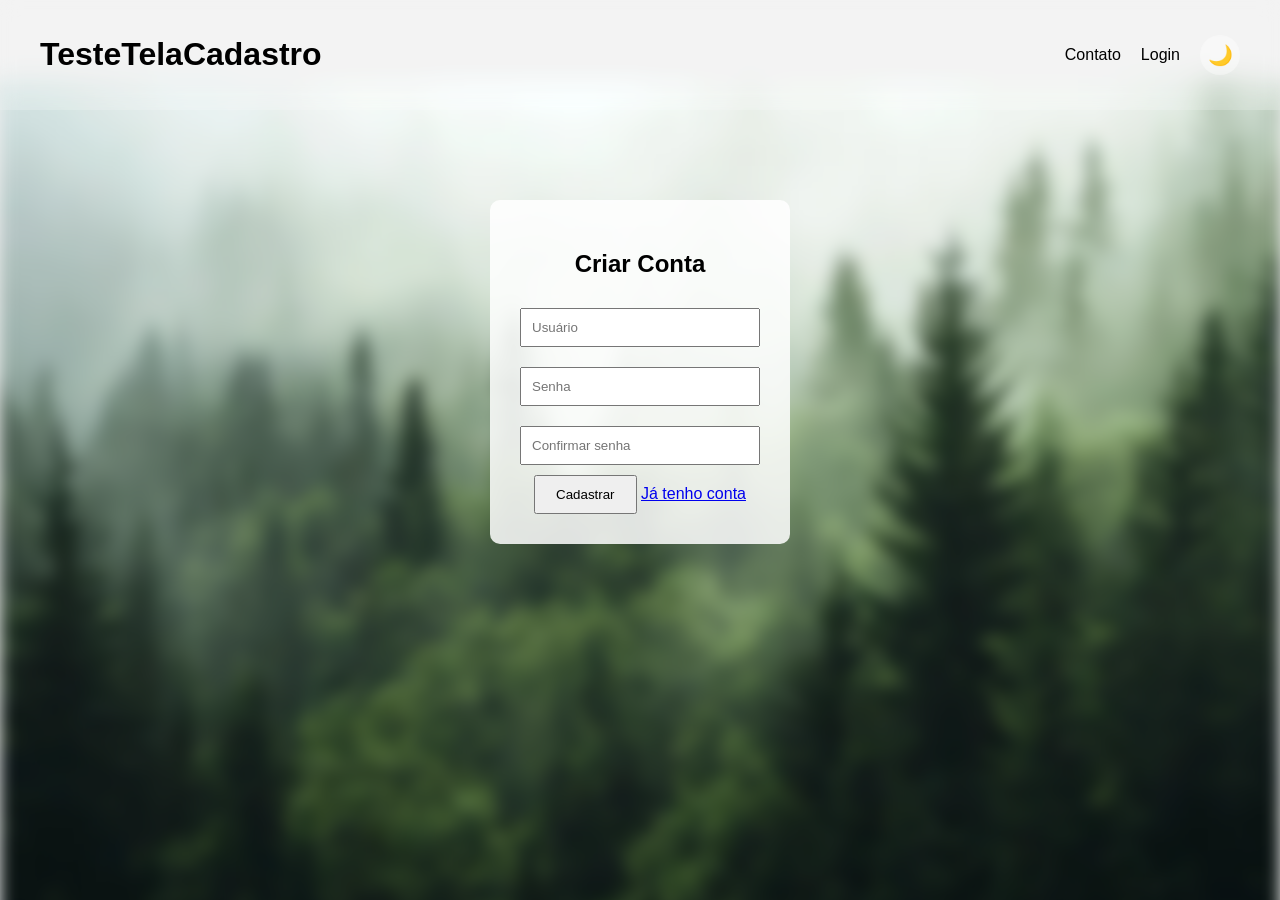
==== cadastro.html @ 8245b6d1 "Muitas alterações, correção de bugs, tela de cadastro, implementação nova de JavaScript e melhoria n" ====
<!DOCTYPE html>
<html lang="pt-br">
<head>
    <meta charset="UTF-8">
    <meta name="viewport" content="width=device-width, initial-scale=1.0">
    <title>Criar Conta</title>

    <link rel="stylesheet" href="main.css">
</head>

<body>

    <div class="background"></div>

    <header class="header">
        <h1 class="logo">TesteTelaCadastro</h1>

        <nav>
            <a href="#">Contato</a>
            <a href="index.html">Login</a>

                <!-- Botão de tema (fora da header pra não quebrar layout) -->
    <button id="theme-toggle" onclick="toggleTheme()">
        <span class="icon">🌙</span>
        </nav>
    </header>

    <main>
        <div class="login-container">
            <h2>Criar Conta</h2>

            <input type="text" placeholder="Usuário" id="username">
            <input type="password" placeholder="Senha" id="password">
            <input type="password" placeholder="Confirmar senha" id="confirmPassword">

            <button onclick="criarConta()">Cadastrar</button>

            <a href="index.html" class="forgot-password">Já tenho conta</a>
        </div>
    </main>

    <script src="script.js"></script>

</body>
</html>
---- main.css ----
* {
    box-sizing: border-box;
}

body {
    margin: 0;
    padding-top: 80px; 
    font-family: Arial, sans-serif;
    background-color: #f0f0f0;
    color: #000;
    animation: fadeIn 0.5s ease;
}

/* Fundo com blur */
.background {
    position: fixed;
    width: 100%;
    height: 100%;
    background: url('img/wall.png') no-repeat center;
    background-size: cover;
    filter: blur(8px);
    transition: filter 0.5s ease;
    z-index: -1;
}

/* Caixa de login */
.login-container {
    position: relative;
    z-index: 1;
    width: 300px;
    margin: 120px auto;
    padding: 30px;
    background: rgba(255, 255, 255, 0.85);
    border-radius: 10px;
    text-align: center;
    transition: all 0.4s ease;
}

/* Inputs */
.login-container input {
    width: 100%;
    padding: 10px;
    margin: 10px 0;
}

/* Botão login */
.login-container button {
    padding: 10px 20px;
    cursor: pointer;
}

.login-container button:hover {
    transform: scale(1.05);
    box-shadow: 0 5px 15px rgba(0,0,0,0.2);
}

/* Tema escuro */
.dark-theme {
    background-color: #121212;
    color: #fff;
}

.dark-theme .login-container {
    background: rgba(0, 0, 0, 0.7);
    transform: scale(1.02);
}

.dark-theme .background {
    filter: blur(8px) brightness(0.5);
}

/* Header */
.header {
    position: fixed;
    top: 0;
    left: 0;
    width: 100%;

    padding: 15px 40px;

    display: flex;
    justify-content: space-between;
    align-items: center;

    z-index: 999;

    background: rgba(255, 255, 255, 0.2);
    backdrop-filter: blur(10px);
}

/* Menu */
.header nav {
    display: flex;
    align-items: center;
    gap: 20px;
}

/* Links */
.header a {
    text-decoration: none;
    color: inherit;
    font-size: 16px;
    font-weight: 500;
    white-space: nowrap;
    position: relative;
}

/* Underline animado */
.header a::after {
    content: "";
    position: absolute;
    left: 0;
    bottom: -4px;

    width: 0%;
    height: 2px;

    background: currentColor;
    transition: width 0.3s ease;
}

.header a:hover::after {
    width: 100%;
}

/* botao tema */
#theme-toggle {
    position: static; 

    width: 40px;
    height: 40px;

    border: none;
    border-radius: 50%;
    cursor: pointer;

    background: rgba(255, 255, 255, 0.3);
    backdrop-filter: blur(10px);

    display: flex;
    align-items: center;
    justify-content: center;

    transition: transform 0.3s ease;
}

#theme-toggle:hover {
    transform: scale(1.1);
}

/* Ícone */
#theme-toggle .icon {
    font-size: 20px;
    transition: transform 0.5s ease;
}

.rotate {
    transform: rotate(360deg);
}

/* Tema escuro */
.dark-theme .header {
    background: rgba(0, 0, 0, 0.3);
}

.dark-theme #theme-toggle {
    background: rgba(0, 0, 0, 0.4);
}

/* Fade */
@keyframes fadeIn {
    from {
        opacity: 0.8;
    }
    to {
        opacity: 1;
    }
}
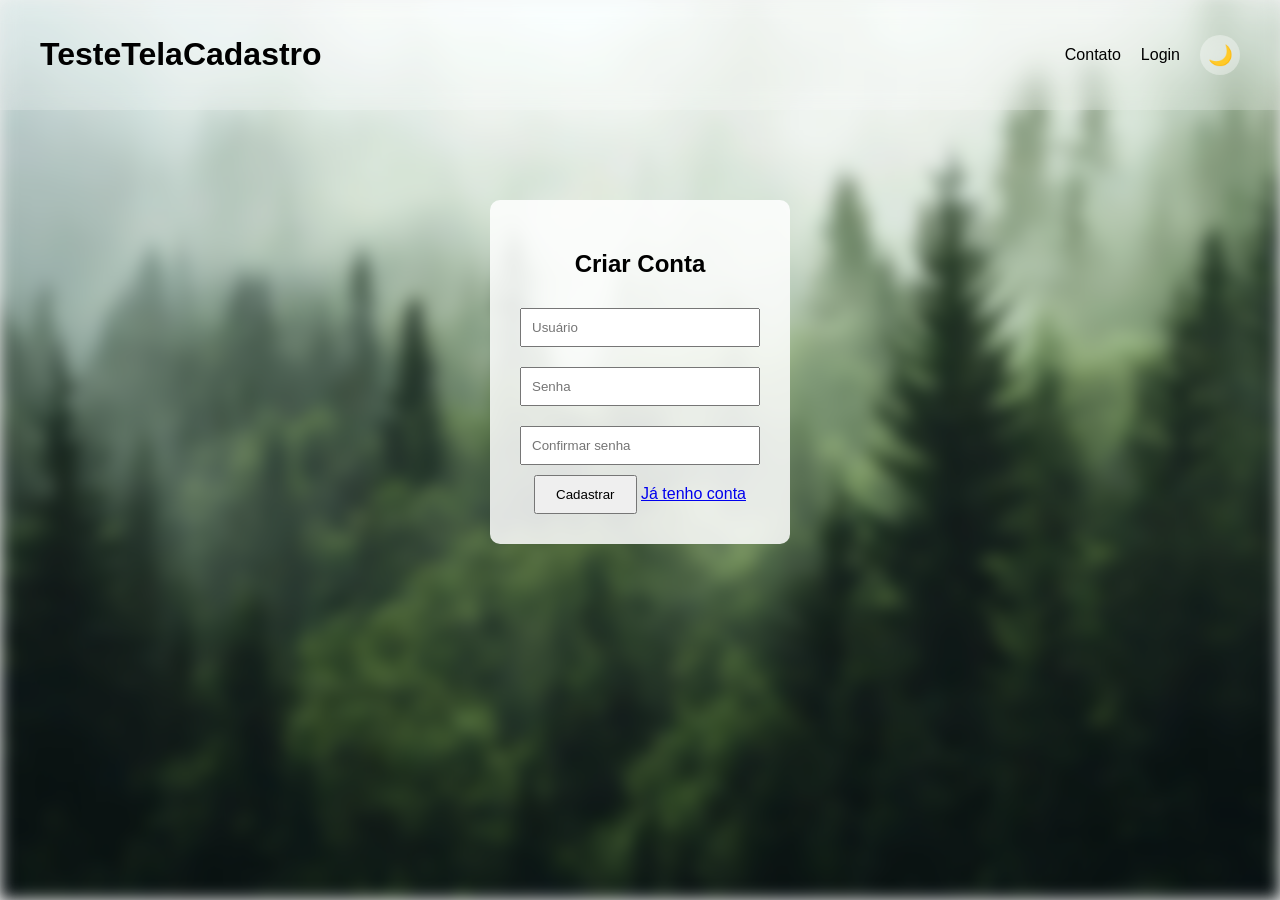
==== commit f5b9ece6: "enxugando o codigo" ====
--- a/cadastro.html
+++ b/cadastro.html
@@ -4,42 +4,40 @@
     <meta charset="UTF-8">
     <meta name="viewport" content="width=device-width, initial-scale=1.0">
     <title>Criar Conta</title>
-
     <link rel="stylesheet" href="main.css">
 </head>
-
 <body>
-
     <div class="background"></div>
 
     <header class="header">
         <h1 class="logo">TesteTelaCadastro</h1>
 
+        <div class="menu-toggle" onclick="toggleMenu()">
+            <span></span>
+            <span></span>
+            <span></span>
+        </div>
+
         <nav>
             <a href="#">Contato</a>
             <a href="index.html">Login</a>
-
-                <!-- Botão de tema (fora da header pra não quebrar layout) -->
-    <button id="theme-toggle" onclick="toggleTheme()">
-        <span class="icon">🌙</span>
+            <button id="theme-toggle" type="button" onclick="toggleTheme()">
+                <span class="icon">🌙</span>
+            </button>
         </nav>
     </header>
 
     <main>
         <div class="login-container">
             <h2>Criar Conta</h2>
-
-            <input type="text" placeholder="Usuário" id="username">
-            <input type="password" placeholder="Senha" id="password">
-            <input type="password" placeholder="Confirmar senha" id="confirmPassword">
-
-            <button onclick="criarConta()">Cadastrar</button>
-
+            <input type="text" placeholder="Usuário">
+            <input type="password" placeholder="Senha">
+            <input type="password" placeholder="Confirmar senha">
+            <button type="button">Cadastrar</button>
             <a href="index.html" class="forgot-password">Já tenho conta</a>
         </div>
     </main>
 
     <script src="script.js"></script>
-
 </body>
-</html>+</html>
--- a/main.css
+++ b/main.css
@@ -1,178 +1,266 @@
-* {
-    box-sizing: border-box;
-}
-
-body {
-    margin: 0;
-    padding-top: 80px; 
-    font-family: Arial, sans-serif;
-    background-color: #f0f0f0;
-    color: #000;
-    animation: fadeIn 0.5s ease;
-}
-
-/* Fundo com blur */
-.background {
-    position: fixed;
-    width: 100%;
-    height: 100%;
-    background: url('img/wall.png') no-repeat center;
-    background-size: cover;
-    filter: blur(8px);
-    transition: filter 0.5s ease;
-    z-index: -1;
-}
-
-/* Caixa de login */
-.login-container {
-    position: relative;
-    z-index: 1;
-    width: 300px;
-    margin: 120px auto;
-    padding: 30px;
-    background: rgba(255, 255, 255, 0.85);
-    border-radius: 10px;
-    text-align: center;
-    transition: all 0.4s ease;
-}
-
-/* Inputs */
-.login-container input {
-    width: 100%;
-    padding: 10px;
-    margin: 10px 0;
-}
-
-/* Botão login */
-.login-container button {
-    padding: 10px 20px;
-    cursor: pointer;
-}
-
-.login-container button:hover {
-    transform: scale(1.05);
-    box-shadow: 0 5px 15px rgba(0,0,0,0.2);
-}
-
-/* Tema escuro */
-.dark-theme {
-    background-color: #121212;
-    color: #fff;
-}
-
-.dark-theme .login-container {
-    background: rgba(0, 0, 0, 0.7);
-    transform: scale(1.02);
-}
-
-.dark-theme .background {
-    filter: blur(8px) brightness(0.5);
-}
-
-/* Header */
-.header {
-    position: fixed;
-    top: 0;
-    left: 0;
-    width: 100%;
-
-    padding: 15px 40px;
-
-    display: flex;
-    justify-content: space-between;
-    align-items: center;
-
-    z-index: 999;
-
-    background: rgba(255, 255, 255, 0.2);
-    backdrop-filter: blur(10px);
-}
-
-/* Menu */
-.header nav {
-    display: flex;
-    align-items: center;
-    gap: 20px;
-}
-
-/* Links */
-.header a {
-    text-decoration: none;
-    color: inherit;
-    font-size: 16px;
-    font-weight: 500;
-    white-space: nowrap;
-    position: relative;
-}
-
-/* Underline animado */
-.header a::after {
-    content: "";
-    position: absolute;
-    left: 0;
-    bottom: -4px;
-
-    width: 0%;
-    height: 2px;
-
-    background: currentColor;
-    transition: width 0.3s ease;
-}
-
-.header a:hover::after {
-    width: 100%;
-}
-
-/* botao tema */
-#theme-toggle {
-    position: static; 
-
-    width: 40px;
-    height: 40px;
-
-    border: none;
-    border-radius: 50%;
-    cursor: pointer;
-
-    background: rgba(255, 255, 255, 0.3);
-    backdrop-filter: blur(10px);
-
-    display: flex;
-    align-items: center;
-    justify-content: center;
-
-    transition: transform 0.3s ease;
-}
-
-#theme-toggle:hover {
-    transform: scale(1.1);
-}
-
-/* Ícone */
-#theme-toggle .icon {
-    font-size: 20px;
-    transition: transform 0.5s ease;
-}
-
-.rotate {
-    transform: rotate(360deg);
-}
-
-/* Tema escuro */
-.dark-theme .header {
-    background: rgba(0, 0, 0, 0.3);
-}
-
-.dark-theme #theme-toggle {
-    background: rgba(0, 0, 0, 0.4);
-}
-
-/* Fade */
-@keyframes fadeIn {
-    from {
-        opacity: 0.8;
-    }
-    to {
-        opacity: 1;
-    }
-}+* {
+    box-sizing: border-box;
+}
+
+body {
+    margin: 0;
+    padding-top: 80px;
+    font-family: Arial, sans-serif;
+    background-color: #f0f0f0;
+    color: #000;
+    animation: fadeIn 0.5s ease;
+}
+
+.background {
+    position: fixed;
+    inset: 0;
+    z-index: -1;
+    background: url("img/wall.png") center / cover no-repeat;
+    filter: blur(8px);
+    transition: filter 0.5s ease;
+}
+
+.login-container {
+    position: relative;
+    z-index: 1;
+    width: 300px;
+    margin: 120px auto;
+    padding: 30px;
+    text-align: center;
+    background: rgba(255, 255, 255, 0.85);
+    border-radius: 10px;
+    transition: all 0.4s ease;
+}
+
+.login-container input {
+    width: 100%;
+    margin: 10px 0;
+    padding: 10px;
+}
+
+.login-container button {
+    padding: 10px 20px;
+    cursor: pointer;
+}
+
+.login-container button:hover {
+    transform: scale(1.05);
+    box-shadow: 0 5px 15px rgba(0, 0, 0, 0.2);
+}
+
+.header {
+    position: fixed;
+    top: 0;
+    left: 0;
+    z-index: 999;
+    display: flex;
+    align-items: center;
+    justify-content: space-between;
+    width: 100%;
+    padding: 15px 40px;
+    background: rgba(255, 255, 255, 0.2);
+    backdrop-filter: blur(10px);
+}
+
+.header nav {
+    display: flex;
+    align-items: center;
+    gap: 20px;
+}
+
+.header a {
+    position: relative;
+    color: inherit;
+    font-size: 16px;
+    font-weight: 500;
+    text-decoration: none;
+    white-space: nowrap;
+}
+
+.header a::after {
+    content: "";
+    position: absolute;
+    bottom: -4px;
+    left: 0;
+    width: 0;
+    height: 2px;
+    background: currentColor;
+    transition: width 0.3s ease;
+}
+
+.header a:hover::after {
+    width: 100%;
+}
+
+#theme-toggle {
+    display: flex;
+    align-items: center;
+    justify-content: center;
+    width: 40px;
+    height: 40px;
+    border: 0;
+    border-radius: 50%;
+    background: rgba(255, 255, 255, 0.3);
+    backdrop-filter: blur(10px);
+    cursor: pointer;
+    transition: transform 0.3s ease;
+}
+
+#theme-toggle:hover {
+    transform: scale(1.1);
+}
+
+#theme-toggle .icon {
+    font-size: 20px;
+    transition: transform 0.5s ease;
+}
+
+.rotate {
+    transform: rotate(360deg);
+}
+
+.menu-toggle {
+    display: none;
+    flex-direction: column;
+    gap: 5px;
+    cursor: pointer;
+}
+
+.menu-toggle span {
+    width: 25px;
+    height: 3px;
+    background: currentColor;
+    transition: 0.3s;
+}
+
+.menu-toggle.active span:nth-child(1) {
+    transform: rotate(45deg) translate(5px, 5px);
+}
+
+.menu-toggle.active span:nth-child(2) {
+    opacity: 0;
+}
+
+.menu-toggle.active span:nth-child(3) {
+    transform: rotate(-45deg) translate(6px, -6px);
+}
+
+.dark-theme {
+    background-color: #121212;
+    color: #fff;
+}
+
+.dark-theme .login-container {
+    background: rgba(0, 0, 0, 0.7);
+    transform: scale(1.02);
+}
+
+.dark-theme .background {
+    filter: blur(8px) brightness(0.5);
+}
+
+.dark-theme .header {
+    background: rgba(0, 0, 0, 0.3);
+}
+
+.dark-theme #theme-toggle {
+    background: rgba(0, 0, 0, 0.4);
+}
+
+@keyframes fadeIn {
+    from { opacity: 0.8; }
+    to { opacity: 1; }
+}
+
+@media (max-width: 768px) {
+    .header {
+        flex-direction: column;
+        justify-content: center;
+        gap: 10px;
+        padding: 15px 20px;
+        text-align: center;
+    }
+
+    .logo {
+        font-size: 20px;
+    }
+
+    .menu-toggle {
+        display: flex;
+    }
+
+    .header nav {
+        position: absolute;
+        top: 70px;
+        left: 0;
+        flex-direction: column;
+        align-items: center;
+        width: 100%;
+        padding: 20px 0;
+        gap: 12px;
+        background: rgba(255, 255, 255, 0.9);
+        backdrop-filter: blur(10px);
+        transform: translateY(-200%);
+        transition: transform 0.4s ease;
+    }
+
+    .header nav.active {
+        transform: translateY(0);
+    }
+
+    .header a {
+        padding: 10px 0;
+        font-size: 16px;
+    }
+
+    #theme-toggle {
+        width: 38px;
+        height: 38px;
+        margin-top: 10px;
+    }
+
+    .dark-theme .header nav {
+        background: rgba(0, 0, 0, 0.9);
+    }
+
+    .login-container {
+        width: 90%;
+        max-width: 350px;
+        margin: 100px auto;
+        padding: 20px;
+    }
+}
+
+@media (max-width: 480px) {
+    .header {
+        padding: 10px;
+    }
+
+    .logo {
+        font-size: 18px;
+    }
+
+    .header nav {
+        gap: 8px;
+    }
+
+    .header a {
+        font-size: 13px;
+    }
+
+    #theme-toggle {
+        width: 34px;
+        height: 34px;
+    }
+
+    .login-container {
+        margin-top: 80px;
+        padding: 18px;
+    }
+
+    .login-container input,
+    .login-container button {
+        padding: 12px;
+        font-size: 14px;
+    }
+}
